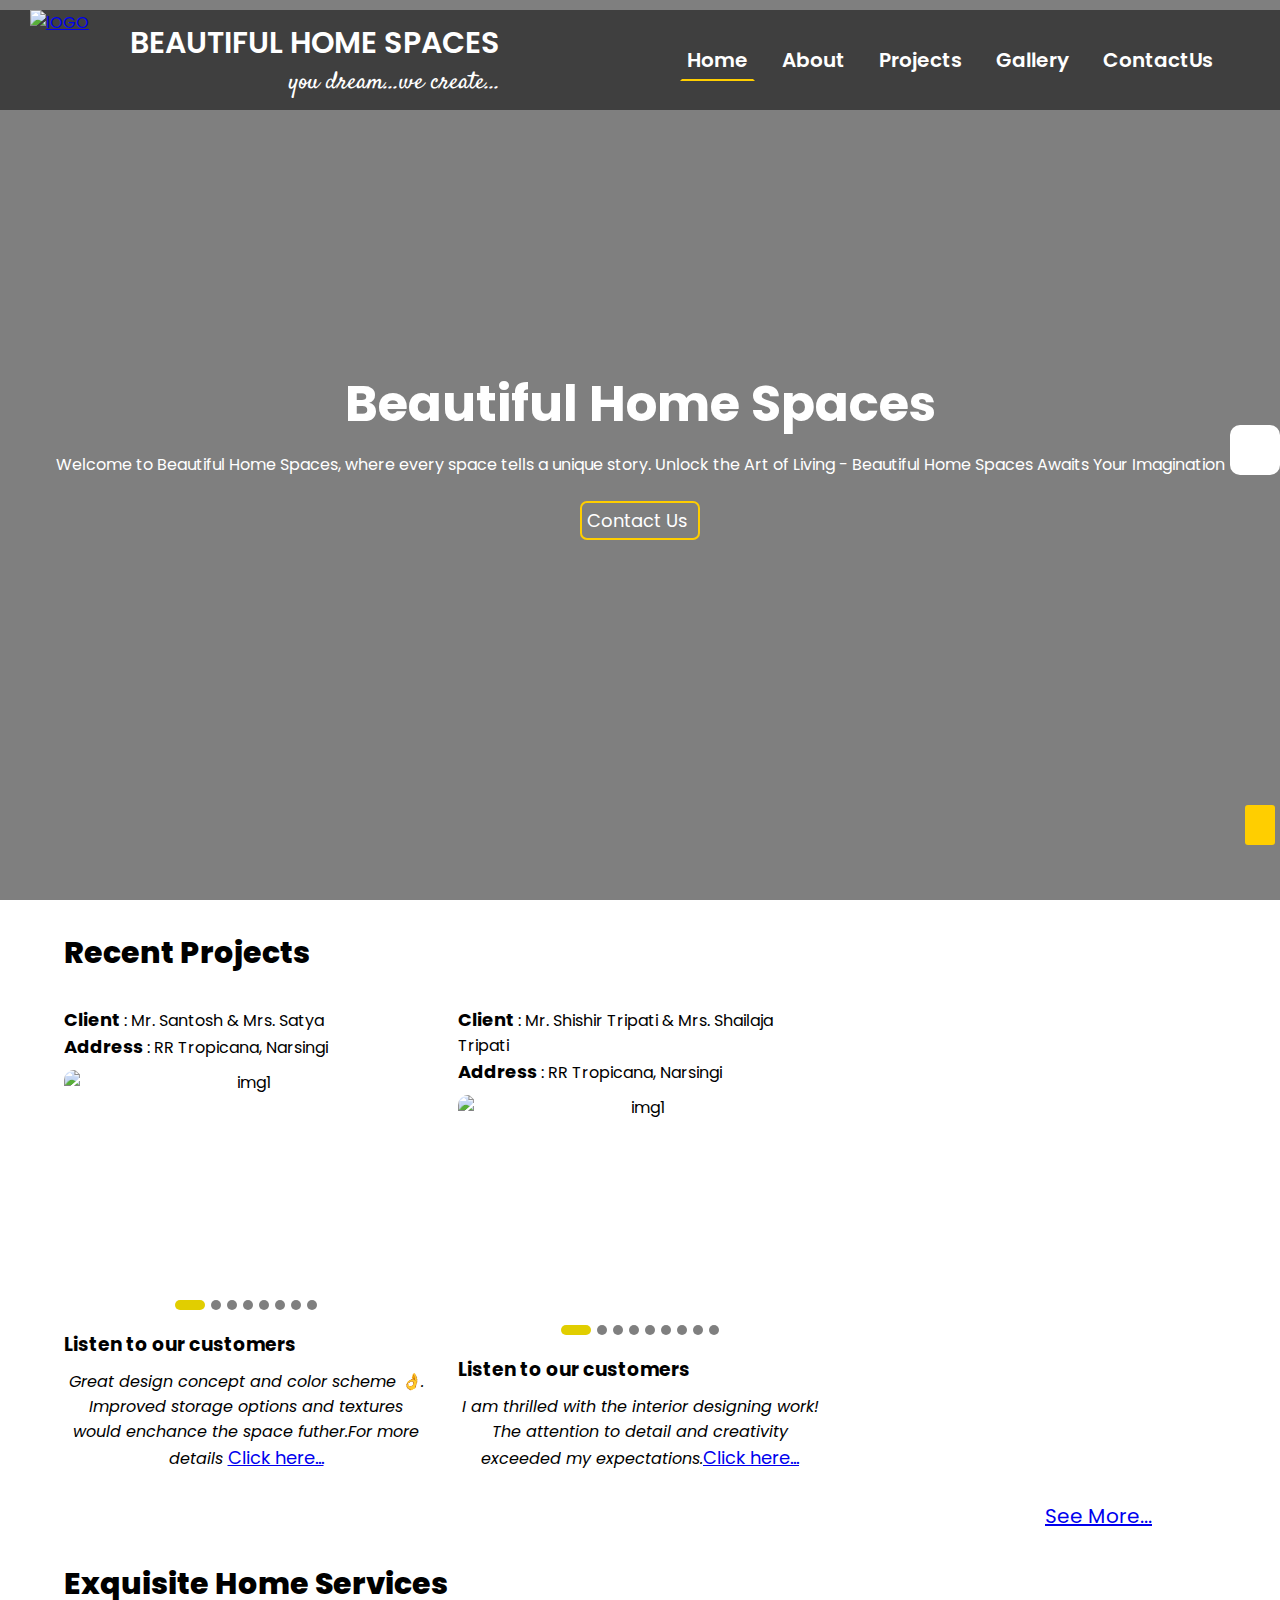
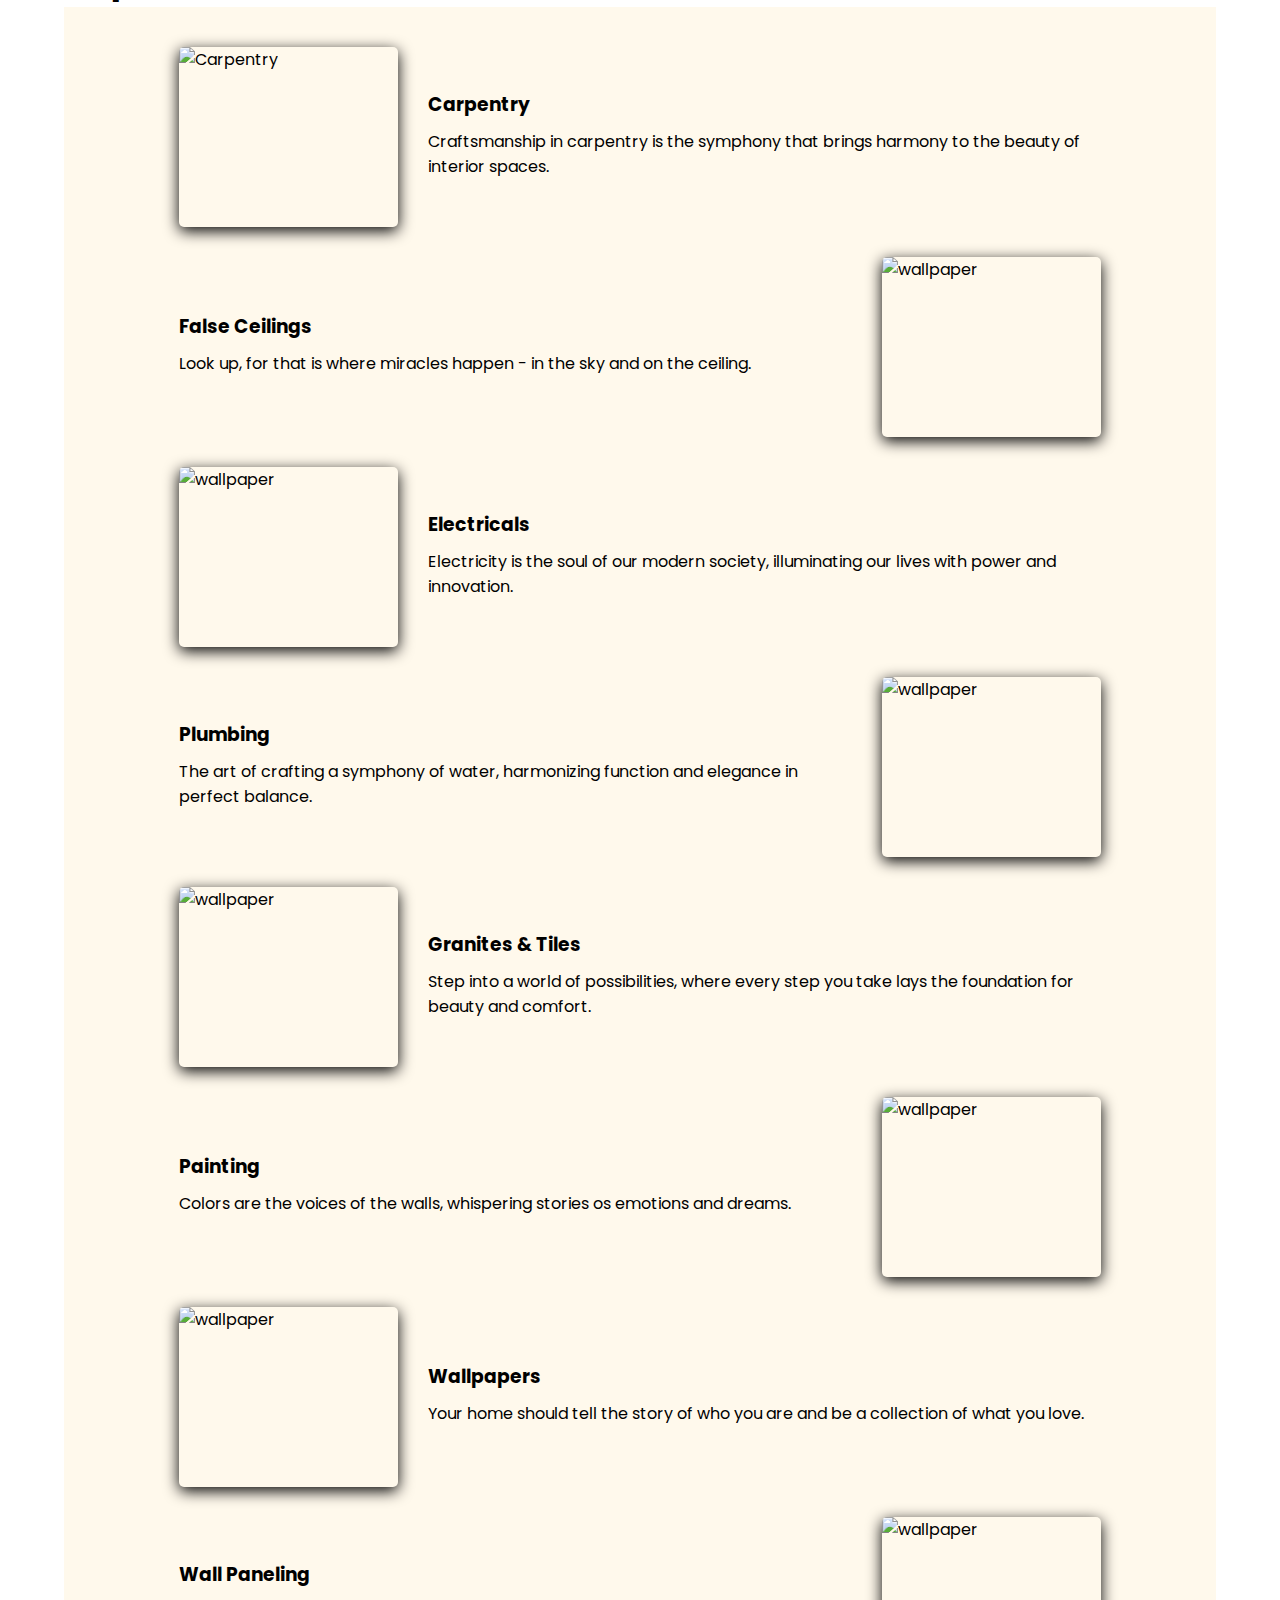
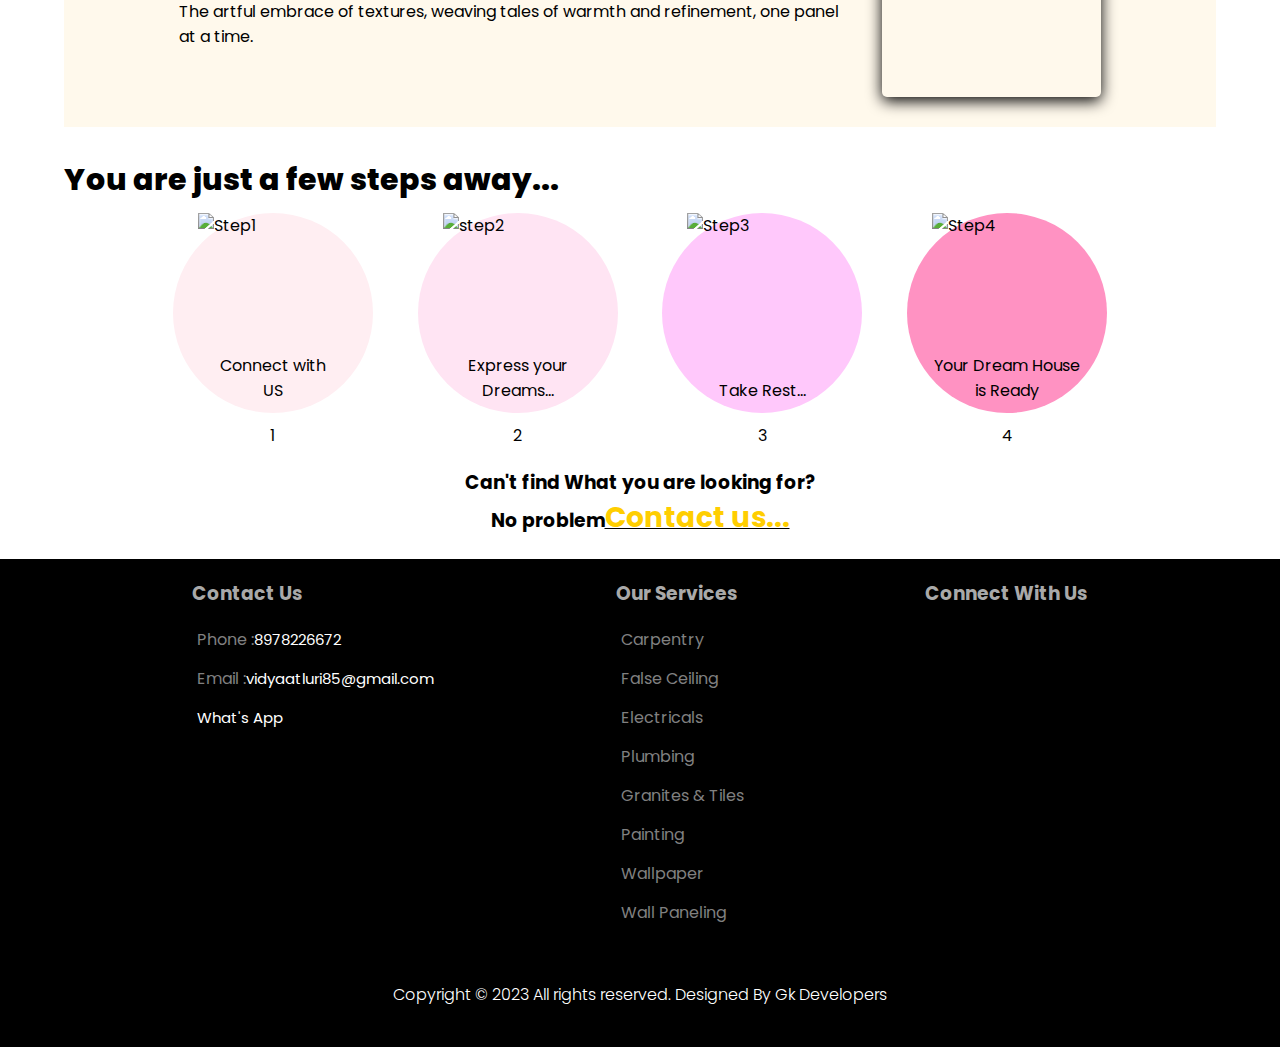
==== index.html @ 3031baf3 "CR:RahulYadav:Initial commit" ====
<!DOCTYPE html>
<html lang="en">

<head>
    <meta charset="UTF-8">
    <meta name="viewport" content="width=device-width, initial-scale=1.0">
    <meta name="og:title" property="og:title" content="Beautiful Home Spaces">
    <link rel="canonical" href="">
    <meta name="description" content="Beautiful Home Spaces a Place Where you can find Modern solutions for a Modern World. Unlock the Art of Living - Beautiful Home
                Spaces Awaits Your Imagination. The best Interior designing Platform.">
    <meta name="author" content="GK Developers">
    <meta name="keywords" content="beautifulhomespaces, Interior desiging,Beautiful Home Spaces, beautiful home spaces">
    <title>BEAUTIFUL HOME SPACES</title>
    <link rel="stylesheet" href="css/style.css">

    <link rel="stylesheet" href="https://cdnjs.cloudflare.com/ajax/libs/font-awesome/6.4.0/css/all.min.css"
        integrity="sha512-iecdLmaskl7CVkqkXNQ/ZH/XLlvWZOJyj7Yy7tcenmpD1ypASozpmT/E0iPtmFIB46ZmdtAc9eNBvH0H/ZpiBw=="
        crossorigin="anonymous" referrerpolicy="no-referrer" />

    <link rel="preconnect" href="https://fonts.googleapis.com">
    <link rel="preconnect" href="https://fonts.gstatic.com" crossorigin>
    <link href="https://fonts.googleapis.com/css2?family=Poppins:wght@600;700&family=Satisfy&display=swap"
        rel="stylesheet">

    <link rel="shortcut icon" href="images/logo-favicon.ico" type="image/x-icon">
        
</head>

<body>
    <div class="navbar top">
        <div class="nav-main">
            <div id="menuopen" class="nav-menu"><i class="fa-solid fa-bars"></i></div>
            <div class="nav-logo"><a href="index.html"><img src="images/logo.png" alt="lOGO" width="100%"
                        height="100%"></a></div>
            <div class="brand">
                <div class="brand-name"><a href="index.html">BEAUTIFUL HOME SPACES</a></div>
                <div class="brand-quote"><a class="brand-quote" href="index.html">you dream...we create...</a></div>
            </div>
        </div>

        <div class="nav-items" id="navitems">
            <div class="close" onclick="closemenu()"><i class="fa-solid fa-xmark"></i></div>
            <div ><a class="nav-links" href="index.html">Home</a></div>
            <div ><a class="nav-links" href="about.html">About</a></div>
            <div ><a class="nav-links" href="projects.html">Projects</a></div>
            <div ><a class="nav-links" href="gallery.html">Gallery</a></div>
            <div ><a class="nav-links"href="contact.html">ContactUs</a></div>
        </div>
    </div>

    <div class="main-background home" id="nav">
        <div class="matter">
            <h1>Beautiful Home Spaces</h1>
            <p>Welcome to Beautiful Home Spaces, where every space tells a unique story. Unlock the Art of Living - Beautiful Home Spaces Awaits Your Imagination</p>
            <a href="tel:8978226672">Contact Us&nbsp;<i class="fa-sharp fa-solid fa-phone"></i></a>
        </div>
    </div>


    <div class="heading">Recent Projects</div>
    <div class="providings">
        <div class="container">
            <p><span>Client</span> : Mr. Santosh & Mrs. Satya<br><span>Address</span> : RR Tropicana, Narsingi</p>
            <div class="project project1">
                <div class="images">
                    <img src="images/project1/p3.jpg" alt="img1">
                    <img src="images/project1/p6.jpg" alt="img2">
                    <img src="images/project1/p1.jpg" alt="img3">
                    <img src="images/project1/p2.jpg" alt="img4">
                    <img src="images/project1/p4.jpg" alt="img5">
                    <img src="images/project1/p12.jpg" alt="img6">
                    <img src="images/project1/p13.jpg" alt="img7">
                    <img src="images/project1/p14.jpg" alt="img9">
                </div>
                <div class="slide left">
                    <span class="fa fa-angle-left" onclick="p1_arrow_slide(-1)"></span>
                </div>
                <div class="slide right">
                    <span class="fa fa-angle-right" onclick="p1_arrow_slide(1)"></span>
                </div>
                <div class="btns">
                    <span onclick="p1_option_slide(1)"></span>
                    <span onclick="p1_option_slide(2)"></span>
                    <span onclick="p1_option_slide(3)"></span>
                    <span onclick="p1_option_slide(4)"></span>
                    <span onclick="p1_option_slide(5)"></span>
                    <span onclick="p1_option_slide(6)"></span>
                    <span onclick="p1_option_slide(7)"></span>
                    <span onclick="p1_option_slide(8)"></span>
                </div>
            </div>
            <h3>Listen to our customers</h3>
            <p class="message">
                <span>Great design concept and color scheme <span>👌</span>. Improved storage options and textures would
                    enchance the space futher.For more details <a
                        href="projects.html#explore">Click&nbsp;here...</a></span>
            </p>
        </div>

        <!-- ------- Project 3 ------- -->
        <div class="container">
            <p><span>Client </span> : Mr. Shishir Tripati & Mrs. Shailaja Tripati<br><span>Address</span> : RR
                Tropicana, Narsingi</p>
            <div class="project project3">
                <div class="images">
                    <img src="images/project3/6.jpg" alt="img1">
                    <img src="images/project3/4.jpg" alt="img2">
                    <img src="images/project3/3.jpg" alt="img3">
                    <img src="images/project3/1.jpg" alt="img4">
                    <img src="images/project3/5.jpg" alt="img5">
                    <img src="images/project3/2.jpg" alt="img6">
                    <img src="images/project3/7.jpg" alt="img7">
                    <img src="images/project3/8.jpg" alt="img8">
                    <img src="images/project3/9.jpg" alt="img9">
                </div>
                <div class="slide left">
                    <span class="fa fa-angle-left" onclick="p3_arrow_slide(-1)"></span>
                </div>
                <div class="slide right">
                    <span class="fa fa-angle-right" onclick="p3_arrow_slide(1)"></span>
                </div>
                <div class="btns">
                    <span onclick="p3_option_slide(1)"></span>
                    <span onclick="p3_option_slide(2)"></span>
                    <span onclick="p3_option_slide(3)"></span>
                    <span onclick="p3_option_slide(4)"></span>
                    <span onclick="p3_option_slide(5)"></span>
                    <span onclick="p3_option_slide(6)"></span>
                    <span onclick="p3_option_slide(7)"></span>
                    <span onclick="p3_option_slide(8)"></span>
                    <span onclick="p3_option_slide(9)"></span>
                </div>
            </div>
            <h3>Listen to our customers</h3>
            <p class="message">
                <span>I am thrilled with the interior designing work! The attention to detail and creativity exceeded my
                    expectations.<a href="projects.html#explore">Click&nbsp;here...</a></span>
            </p>
        </div>

    </div>
    <div id="carpentry" class="see-more"><a href="projects.html#explore">See More...</a></div>


    <div id="explore" class="heading">Exquisite Home Services</div>
    <div class="main">
        <div id="ceiling" class="row">
            <div class="image"><img src="images/carpentry/c1.jpg" alt="Carpentry"></div>
            <div class="content">
                <h3>Carpentry</h3>
                <p>
                    Craftsmanship in carpentry is the symphony that brings harmony to the beauty of interior spaces.
                </p>
            </div>
        </div>

        <div id="electricals" class="row">
            <div class="content">
                <h3>False Ceilings</h3>
                <p>
                    Look up, for that is where miracles happen - in the sky and on the ceiling.
                </p>
            </div>
            <div class="image"><img src="images/ceiling/c1.png" alt="wallpaper"></div>
        </div>

        <div id="plumbing" class="row">
            <div class="image"><img src="images/electrical/w1.png" alt="wallpaper"></div>
            <div class="content">
                <h3>Electricals</h3>
                <p>
                    Electricity is the soul of our modern society, illuminating our lives with power and innovation.
                </p>
            </div>
        </div>

        <div id="granites" class="row">
            <div class="content">
                <h3>Plumbing</h3>
                <p>
                    The art of crafting a symphony of water, harmonizing function and elegance in perfect balance.
                </p>
            </div>
            <div class="image"><img src="images/plumbing/pl1.png" alt="wallpaper"></div>
        </div>



        <div id="painting" class="row">
            <div class="image"><img src="images/flooring/f3.png" alt="wallpaper"></div>
            <div class="content">
                <h3>Granites & Tiles</h3>
                <p>
                    Step into a world of possibilities, where every step you take lays the foundation for beauty and
                    comfort.
                </p>
            </div>
        </div>


        <div id="wallpaper" class="row">
            <div class="content">
                <h3>Painting</h3>
                <p>
                    Colors are the voices of the walls, whispering stories os emotions and dreams.
                </p>
            </div>
            <div class="image"><img src="images/painting/painting.png" alt="wallpaper"></div>

        </div>

        <div id="wallpaneling" class="row">
            <div class="image"><img src="images/wallpaper/wallpaper.jpg" alt="wallpaper"></div>
            <div class="content">
                <h3>Wallpapers</h3>
                <p>
                    Your home should tell the story of who you are and be a collection of what you love.
                </p>
            </div>
        </div>

        <div class="row">
            <div class="content">
                <h3>Wall Paneling</h3>
                <p>
                    The artful embrace of textures, weaving tales of warmth and refinement, one panel at a time.
                </p>
            </div>
            <div class="image"><img src="images/wall-panelling/wp1.png" alt="wallpaper"></div>
        </div>

    </div>



    <div class="heading">You are just a few steps away...</div>
    <div class="steps">
        <div>
            <div class="step1">
                <div class="image"><img src="images/steps/step1.png" alt="Step1"></div>
                <p><a href="tel:8978226672">Connect with<br>US<i class="fa-sharp fa-solid fa-phone"></i></a></p>
            </div>
            <p>1</p>
        </div>
        <div>
            <div class="step2">
                <div class="image"><img src="images/steps/step2.png" alt="step2"></div>
                <p>Express your<br>Dreams...</p>
            </div>
            <p>2</p>
        </div>
        <div>

            <div class="step3">
                <div class="image"><img src="images/steps/step3.png" alt="Step3"></div>
                <p>Take Rest...</p>
            </div>
            <p>3</p>
        </div>
        <div>
            <div class="step4">
                <div class="image"><img src="images/steps/step4.png" alt="Step4"></div>
                <p>Your Dream House<br>is Ready</p>
            </div>
            <p>4</p>
        </div>
    </div>


    <a href="#top" id="backtotop">
        <i class="fa fa-arrow-up"></i>
    </a>




    <div class="connect-with-us">
        <h3>Can't find What you are looking for?<br>No problem<a href="tel:8978226672"><span>Contact us...</span></a>
        </h3>
    </div>

    <div class="contact-fixed-phone">
        <div class="phone"><a href="tel:8978226672"><i class="fa-sharp fa-solid fa-phone"></i>Phone</a></div>
        <div class="whatsapp"><a href="https://wa.me/+918978226672" target="_blank"><i
                    class="fa-brands fa-whatsapp"></i>what's App</a></div>
    </div>

    <div class="contact-fixed-ladscape"><a href="https://wa.me/+918978226672" target="_blank"><i
                class="fa-brands fa-square-whatsapp"></i></a>
    </div>

    <footer>
        <div class="footer">
            <div class="section">
                <h3>Contact Us</h3>
                <p>Phone :<a href="tel:8978226672">8978226672</a></p>
                <p>Email :<a href="mailto:vidyaatluri85@gmail.com">vidyaatluri85@gmail.com</a></p>
                <p><a href="https://wa.me/+918978226672" target="_blank">What's App</a></p>
            </div>
            <div class="section">
                <h3>Our Services</h3>
                <p><a href="#carpentry">Carpentry</a></p>
                <p><a href="#ceiling">False Ceiling</a></p>
                <p><a href="#electricals">Electricals</a></p>
                <p><a href="#plumbing">Plumbing</a></p>
                <p><a href="#granites">Granites & Tiles</a></p>
                <p><a href="#painting">Painting</a></p>
                <p><a href="#wallpaper">Wallpaper</a></p>
                <p><a href="#wallpaneling">Wall Paneling</a></p>
            </div>
            <div class="section">
                <h3>Connect With Us</h3>
                <span>
                    <a href="https://www.facebook.com" target="_blank"><i class="fa-brands fa-facebook-f"></i></a>
                    <a href="https://instagram.com/beautifulhomespaces?igshid=MzRlODBiNWFlZA==" target="_blank"><i
                            class="fa-brands fa-instagram"></i></a>
                    <a href="https://wa.me/+918978226672" target="_blank"><i class="fa-brands fa-whatsapp"></i></a>
                </span>
            </div>
        </div>
        <div class="copyrights" id="bottom">
            Copyright &copy; 2023 All rights reserved. Designed By <a href="">Gk Developers</a>
        </div>
    </footer>


    <script src="js/script.js"></script>
    <script>

        var indexvalue = 1;

        project1(indexvalue);
        project3(indexvalue);


        function p1_option_slide(e) { project1(indexvalue = e); }
        function p1_arrow_slide(e) { project1(indexvalue += e); }

        function p3_option_slide(e) { project3(indexvalue = e); }
        function p3_arrow_slide(e) { project3(indexvalue += e); }


        function project1(e) {
            var i;
            const img = document.querySelectorAll('.project1  img');
            const sliders = document.querySelectorAll('.project1 .btns span');
            if (e > img.length) { indexvalue = 1; }
            if (e < 1) { indexvalue = img.length; }
            for (i = 0; i < img.length; i++) {
                img[i].style.display = "none";

            }
            for (i = 0; i < sliders.length; i++) {
                sliders[i].style.background = "rgba(0,0,0,0.5)";
                sliders[i].style.width = "10px";
            }
            common(img, sliders);
        }

        function project3(e) {
            var i;
            const img = document.querySelectorAll('.project3  img');
            const sliders = document.querySelectorAll('.project3 .btns span');
            if (e > img.length) { indexvalue = 1; }
            if (e < 1) { indexvalue = img.length; }
            for (i = 0; i < img.length; i++) {
                img[i].style.display = "none";

            }
            for (i = 0; i < sliders.length; i++) {
                sliders[i].style.background = "rgba(0,0,0,0.5)";
                sliders[i].style.width = "10px";
            }
            common(img, sliders);
        }
        function common(i, s) {
            i[indexvalue - 1].style.display = "block";
            s[indexvalue - 1].style.background = "rgb(225,206,0)";
            s[indexvalue - 1].style.width = "30px";
            s[indexvalue - 1].style.borderRadius = "20px";
            s[indexvalue - 1].style.transition = "0.3s";
        }
    </script>
</body>

</html>
---- css/style.css ----
* {
    margin: 0;
    padding: 0;
    box-sizing: border-box;
    font-family: 'poppins';
    scroll-behavior: smooth;
}

.navbar {
    display: flex;
    justify-content: space-between;
    align-items: center;
    width: 100%;
    margin: 0;
    padding: 0 10px;
    background-color: rgba(0, 0, 0, 0.5);
    position: absolute;
    top:5px;
    z-index: 8;
}

.nav-main {
    display: flex;
    justify-content: space-between;
    align-items: center;
}

.navbar .brand a{
    color: white;
}

.nav-main .nav-menu {
    font-size: 27px;
    color: white;
    cursor: pointer;
}

.nav-main .nav-logo {
    width: 70px;
    height: 70px;
}
.nav-head{
    display: flex;
    align-items: center;
}

.brand a,.matter a{
    text-decoration: none;
}
.brand .brand-name {
    font-family: 'Poppins', sans-serif;
    font-size: 20px;
    font-weight: 600;
}

.brand .brand-quote {
    font-family: 'Satisfy', cursive;
    font-size: 18px;
    text-align: right;
}

.nav-items {
    z-index: 10;
    display: flex;
    flex-direction: column;
    position: fixed;
    bottom: 0;
    left: -200px;
    height: 100%;
    width: 200px;
    padding: 0 20px;
    background-color:rgba(0, 0, 0, 0.8);
    transition: all 0.5s;
}

.nav-items div {
    font-size: 20px;
    font-weight: 600;
    margin-top: 20px
}

.nav-items div a {
    text-decoration: none;
    color:white;
    border: 2px solid transparent;
}

.nav-items .close {
    color: white;
    cursor: pointer;
    font-size: 30px;
    margin-bottom: 30px;
}

.active{
    border-bottom-color: rgb(255, 206, 0) !important;
}

.main-background {
    color: white;
    height: 100vh;
    display: flex;
    align-items: center;
    justify-content: center;
    flex-direction: column;
    text-align: center;
}
.main-background .matter p{
    text-align: center;
    margin: 10px 0 30px 0;
}

.main-background .matter h1{
    font-size: 30px;
}

.main-background .matter a{
    color:white;
    border: 2px solid rgb(255, 206, 0);
    border-radius: 7px;
    padding: 5px;
    font-size: 18px;
    transition: all 0.3s;
}
.main-background .matter a:hover{
    background-color:rgba(255, 206, 0,0.7);
    box-shadow: 0 4px 15px rgba(0, 0, 0, 1);;

}

.home{
    background-image: linear-gradient(rgba(0, 0, 0, 0.5) , rgba(0, 0, 0, 0.5)),
    url(../images/main/home.webp);
    background-size: cover;
    background-position: center;
}

.about-page{
    background-image: linear-gradient(rgba(0, 0, 0, 0.5) , rgba(0, 0, 0, 0.5)),
    url(../images/main/about.webp);
    background-size: cover;
    background-position: center;
}

.project-page{
    background-image: linear-gradient(rgba(0, 0, 0, 0.5) , rgba(0, 0, 0, 0.5)),
    url(../images/main/projects.webp);
    background-size: cover;
    background-position: center;
}
.gallery-page{
    background-image: linear-gradient(rgba(0, 0, 0, 0.5) , rgba(0, 0, 0, 0.5)),
    url(../images/main/gallery.webp);
    background-size: cover;
    background-position: center;
}

.contact-page{
    background-image: linear-gradient(rgba(0, 0, 0, 0.5) , rgba(0, 0, 0, 0.5)),
    url(../images/main/contact.webp);
    background-size: cover;
    background-position: center;
}

.heading {
    margin: 30px auto auto;
    font-size: 25px;
    font-weight: 800;
    width: 90%;
}

.providings {
    width: 90%;
    margin: auto;
    display: grid;
    grid-template-columns: repeat(12, 1fr);
    gap: 30px;
}

.providings div:nth-child(1) {
    grid-column: 1/13;
}

.providings div:nth-child(2) {
    grid-column: 1/13;
}

.providings div:nth-child(3) {
    grid-column: 1/13;
}

.providings div:nth-child(4) {
    grid-column: 1/13;
}
.providings div:nth-child(5) {
    grid-column: 1/13;
}
.providings div:nth-child(6) {
    grid-column: 1/13;
}
.providings div:nth-child(7) {
    grid-column: 1/13;
}
.providings div:nth-child(8) {
    grid-column: 1/13;
}

.container-flex{
    display: flex;
    justify-content: space-between;
    align-items: flex-start;
    flex-direction: column;
}

.container {
    height: auto;
    text-align: center;
    margin: 20px 0;
}

.container h2,
p {
    font-family: 'poppins';
    text-align: left;
}
.container h2{
    border-bottom: 2px solid transparent;
}
.container p {
    margin: 10px auto;
}

.container .kitchen,
.living-room,
.bed-room,
.study-room,
.project {
    width: 100%;
    margin: 0;
    height: 220px;
    overflow: hidden;
    position: relative;
    border-radius: 10px;
    transition: all .2s;
}
.container .project{
    margin:0 auto auto auto;
}
.container .images {
    width: 100%;
    height: 100%;
}
.container>div:hover {
    box-shadow: 0 4px 15px rgba(0, 0, 0, 1);
    border-radius: 10px;
    border: 1px solid rgb(255, 206, 0);
}

.container .images img {
    width: 100%;
    height: 100%;
}

.container .btns {
    position: absolute;
    bottom: 10px;
    display: flex;
    transform: translateX(-50%);
    left: 50%;
}

.container .btns span {
    margin: 0 3px;
    width: 10px;
    height: 10px;
    border-radius: 50%;
    cursor: pointer;
}

.container .btns span:hover {
    background-color: rgb(255, 206, 0);
}

.container .slide {
    position: absolute;
    top: 50%;
    transform: translateY(-50%);
    width: 30px;
    height: 30px;
    border: 2px solid white;
    border-radius: 50%;
    font-size: 20px;
    line-height: 30px;
    color: white;
    text-align: center;
    cursor: pointer;
}

.container .right {
    right: 0;
}

.container:hover h2{
    border-bottom-color:rgb(255, 206, 0) ;
}



/* ------- Steps ------- */
.steps {
    width: 90%;
    margin: auto;
    display: flex;
    justify-content: space-evenly;
    align-items: center;
    flex-direction: column;
}

.steps >div>div {
    height:200px;
    width: 200px;
    border-radius: 50%;
    margin: 10px auto;
    display: flex;
    justify-content: flex-start;
    align-items: center;
    flex-direction: column;
    
}
.steps div div {
    position: relative;
}
.steps div div .image{
    height: 150px;
    width:150px;
}
.steps div div .image img{
    width: 150px;
    height: 150px;
}
.steps .step1 { 
    background-color: #FFEEF2;
}

.steps .step2 {
    background-color:#FFE4F3 ;
}

.steps .step3 {
    background-color: #FFC8FB;
}

.steps .step4 {
    background-color: #FF92C2;
}
.steps p{
    text-align: center;
}
.steps div> div >p{
    position: absolute;
    bottom:10px;
    color:black;
}
.steps p a{
    color:black;
    text-decoration: none;
}


/* ------- For Projects ------- */
.container .message {
    text-align: center;
    font-style: italic;
    margin-top:0;
}

.container p a {
    font-style: normal;
    font-size: 18px;
}
.container p:nth-child(1){
    width:100%;
    text-align: left;
}
.container p:nth-child(1) >span{
    font-size: 18px;
    font-weight: 700;
}

.container h3{
    margin:10px auto;
    width:100%;
    text-align: left;
}
.see-more{
    width:90%;
    display: flex;
    justify-content: end;
    font-size: 20px;
}



/* ------- About ------- */

.about{
    width:90%;
    margin: 30px auto;
}
.about p{
    text-align: justify;
}



/* ------- main ------- */
.main{
    padding-top: 40px;
    display: flex;
    width:90%;
    margin: auto;
    justify-content: center;
    align-items: center;
    flex-direction: column;
    background-color:rgb(255, 249, 236);
}

.main .row{
    width:94%;
    margin: auto;
    display: flex;
    flex-direction: column;
    justify-content:center;
    align-items: center;
    margin-bottom: 30px;
}
.main .row .image{
    width:300px;
    height:180px;
    box-shadow: 0 4px 15px rgba(0, 0, 0, 1) ;
    border-radius: 5px
}
.main .row .content{
    width:100%;
    height:100%;
    margin-bottom: 16px;
}
.main .row .content p a{
    font-size: 18px;
}

.main .row:nth-child(odd){
    flex-direction: column-reverse;
}

.main .row .image img{
    border-radius: 5px;
    width:300px;
    height:180px;
}
.main h3{
    margin:10px 0;
}

/* -------- contact page ----------*/

.contact-container{
    display: flex;
    width:60%;
    margin: 60px auto;
    background-color: #fffdf6; 
    box-shadow: 0 4px 8px rgb(0, 0, 0,0.4); 
    border-radius: 10px;
    color: #ffce00;
}
.contact-container div{
    flex-basis: 50%;
}

.contact-image .contact-head{
    margin: 20px 0;
}

.contact-container .contact-image{
    display: flex;
    justify-content: center;
    align-items: center;
    flex-direction: column;
}

.contact-image img{
    border-radius: 20px;
    width: 75%;
    height: 45%;
}

.contact-container .form-container {
    padding: 100px 40px 50px;
    border-radius: 8px;
    max-width: 80%;
    color: #333; 
  }

  .form-container .input-container {
    position: relative;
    margin: 8px 0;
  }

  .form-container input,textarea {
    width: 100%;
    padding: 10px;
    box-sizing: border-box;
    outline: none;
    border: 1px solid #bdc3c7;
    border-radius: 10px;
    transition: all 0.5s;
    font-size: 16px;
    margin-bottom: 15px;
  }

  .form-container textarea{
    height: 150px;
  }

  .form-container input:focus , textarea:focus {
    border: 1.5px solid rgb(255, 206, 0);
    box-shadow: 0 4px 8px rgb(255, 206, 0,0.2); 
  }

  .form-container label.input-label {
    position: absolute;
    margin: 0 10px;
    color: #7f8c8d;
    pointer-events: none;
    transition: transform 0.3s, font-size 0.3s, color 0.3s;
    transform-origin: 0% 0%;
    font-size: 16x;
    top:10px;
    left:4px;
    background-color: #fff;
    transform: translate(-10px,-20px);
    color: #ffce00;
  }

  .form-container button {
    background-color: rgb(255, 206, 0); 
    color: white;
    padding: 10px 15px;
    border: none;
    border-radius: 40px;
    cursor: pointer;
    width: 30%;
    margin-top: 10px; 
    font-size: 16px;
    float: right;
  }

  .form-container button:hover {
    background-color: rgb(255, 206, 0);
  }

  .form-container .link {
    text-align: center;
    margin-top: 16px;
  }

  .form-container .link a {
    color: rgb(255, 206, 0);
    text-decoration: none;
  }

  .form-container .link a:hover {
    text-decoration: underline;
  }
  
  .form-container .error-message {
    color: red;
    margin-top: 8px;
  }

 

 


/* ------- Back To Top ------- */
#backtotop{
    text-decoration: none;
    background-color: rgb(255, 206, 0);
    color: white;
    height:40px;
    width:30px;
    border-radius: 3px;
    display: flex;
    justify-content: center;
    align-items: center;
    position: fixed;
    bottom: 55px;
    right:5px;
}

.connect-with-us {
    margin-top: 20px;
    font-family: 'poppins';
    text-align: center;
}
.connect-with-us span {
    font-size: 1.5em;
    color: rgb(255, 206, 0);
}

.connect-with-us a {
    text-decoration: none;
}

.contact-fixed-phone {
    display: flex;
    justify-content: center;
    align-items: center;
    height: 50px;
    background-color: white;
    border-radius: 10px;
    margin-bottom: 20px;
    position: sticky;
    bottom: 0;
}

.contact-fixed-phone a {
    font-family: 'poppins';
    text-decoration: none;
    font-size: 20px;
    color:  black;
}

.contact-fixed-phone div {
    width: 50%;
    text-align: center;
    cursor: pointer;
    transition: all 0.5s;
}

.contact-fixed-phone div:hover {
    background-color: rgb(253, 218, 225);
}

.contact-fixed-phone .phone {
    border-right: 2px solid black;
}

.contact-fixed-phone i {
    font-size: 28px;
    margin-right: 5px;
    color: #25d366 ;
}
/* #25d366 */

.contact-fixed-ladscape {
    display: none;
    justify-content: center;
    align-items: center;
    position: fixed;
    top: 50%;
    right: 0;
    padding: 0;
    height: 50px;
    width: 50px;
    transform: translateY(-50%);
    font-size: 40px;
    background-color: #fff;
    border-radius: 10px;
}

.contact-fixed-ladscape a {
    color: #25d366;
}


footer{
    background-color: black;
}

.copyrights{
    padding: 40px 5px;
    color: white;
    text-align: center;
    font-weight: 300;
}
.copyrights a{
    color: white;
    text-decoration: none;
}


.footer {
    background-color: black;
    color: grey;
    font-family: 'Poppins', sans-serif;
    display: flex;
    justify-content: space-evenly;
    flex-direction: column;
    padding: 10px;
}
.footer a{
    text-decoration: none;
    color: grey;
}

.footer div:nth-child(1) a {
    color: white;
    font-size: 15px;
}

.footer .section {
    display: flex;
    flex-direction: column;
}

.footer .section h3 {
    width: max-content;
    color: darkgray;
    margin: 10px 0;
    display: inline;
    border-bottom: 2px solid rgb(255, 206, 0);
    transition: all 0.5s;
}

.footer .section p {
    margin: 7px 0 7px 5px;
}

.footer .section p:hover,p a:hover{
    color: rgb(255, 206, 0);
    cursor: pointer;
}

.footer .section:nth-child(3) span i {
    margin: 0 7px;
    font-size: 20px;
    padding-bottom: 5px;
    border-bottom: 2px solid transparent;
}

.footer .section .fa-facebook-f {
    color: #3b5998;
}

.footer .section .fa-facebook-f:hover {
    border-bottom-color: #00acee;
}

.footer .section .fa-twitter {
    color: #00acee;
}

.footer .section .fa-twitter:hover {
    border-bottom-color: #00acee;
}

.footer .section .fa-instagram {
    color: #d62976;
}

.footer .section .fa-instagram:hover {
    border-bottom-color: #d62976;
}

.footer .section .fa-whatsapp {
    color: #25d366;
}

.footer .section .fa-whatsapp:hover {
    border-bottom-color: #25d366;
}

/* 075e54 what's app dark teal green color code */

@media screen and (orientation:landscape) {
    .contact-fixed-phone {
        display: none;
    }

    .contact-fixed-ladscape {
        display: flex;
        z-index: 9;
    }

    .connect-with-us a {
        text-decoration: solid underline;
        text-decoration-color: black;
    }

    .connect-with-us {
        margin-bottom: 20px;
    }
}



@media screen and (min-width:600px) {
    .providings div:nth-child(1) {
        grid-column: 1/7;
    }

    .providings div:nth-child(2) {
        grid-column: 7/13;
    }

    .providings div:nth-child(3) {
        grid-column: 1/7;
    }

    .providings div:nth-child(4) {
        grid-column: 7/13;
    }
    .providings div:nth-child(5) {
        grid-column: 1/7;
    }
    .providings div:nth-child(6) {
        grid-column: 7/13;
    }
    .providings div:nth-child(7) {
        grid-column: 1/7;
    }
    .providings div:nth-child(8) {
        grid-column: 7/13;
    }

    .about p br{
        display: none;
    }
}

@media screen and (max-width : 700px) {
    .contact-container{
        flex-direction: column;
    }

    .contact-image img{
        display: none;
    }
  }

@media screen and (max-width : 1199px) {

    .contact-container{
        width:90%;
    }

    .contact-container .form-container {
        padding: 20px 20px;
        max-width: 100%;
    }
}


@media screen and (min-width:992px) {
    .footer {
        flex-direction: row;
    }

    .footer .section h3 {
        border-bottom-color: transparent;
    }

    .footer .section:hover h3 {
        border-bottom-color: rgb(255, 206, 0);
    }

    .navbar {
        padding: 0 30px;
    }

    .nav-items .close,
    .nav-main .nav-menu {
        display: none;
    }


    .nav-items {
        z-index: 2;
        transition: none;
        position: static;
        flex-direction: row;
        justify-content: space-evenly;
        align-items: center;
        height: auto;
        width: auto;
        background-color: transparent;
    }

    .nav-items div {
        margin: 0 10px;
    }

    .nav-items div a {
        padding: 5px;
        transition: border-bottom-color 0.2s;
    }

    .nav-items div a:hover {
        border-bottom-color: rgb(255, 206, 0) ;
    }

    .nav-items div a:active{
        border-bottom-color: rgb(255, 206, 0) ;
    }

    .steps{
        width:80%;
        flex-direction: row;
    }
    .main .row{
        width:80%;
        flex-direction: row;
    }

    .main .row > div:nth-child(2){
        margin-left:30px;
    }

    .main .row:nth-child(odd){
        flex-direction: row;
    }
    
    .providings div:nth-child(1) {
        grid-column: 1/5;
    }

    .providings div:nth-child(2) {
        grid-column: 5/9;
    }

    .providings div:nth-child(3) {
        grid-column: 9/13;
    }

    .providings div:nth-child(4) {
        grid-column: 1/5;
    }
    .providings div:nth-child(5) {
        grid-column: 5/9;
    }
    .providings div:nth-child(6) {
        grid-column: 9/13;
    }
    .providings div:nth-child(7) {
        grid-column: 1/5;
    }
    .providings div:nth-child(8) {
        grid-column: 5/9;
    }

    .container .kitchen,
    .living-room,
    .bed-room,
    .study-room,
    .project{
        height: 250px;
    }

    .heading{
        font-size:30px;
    }
    .main-background .matter h1{
        font-size: 50px;
    }

    .navbar{
        top:10px;
    }
}



@media screen and (min-width:992px) and (max-width:1199px) {
    .nav-main .nav-logo {
        width: 80px;
        height: 80px;
    }

    .nav-main .brand .brand-name {
        font-size: 24px;
    }

    .nav-main .brand .brand-quote {
        font-size: 24px;
    }


}

@media screen and (min-width:1200px) {
    .nav-main .nav-logo {
        width: 100px;
        height: 100px;
    }

    .nav-main .brand .brand-name {
        font-size: 30px;
    }

    .nav-main .brand .brand-quote {
        font-size: 24px;
    }
}
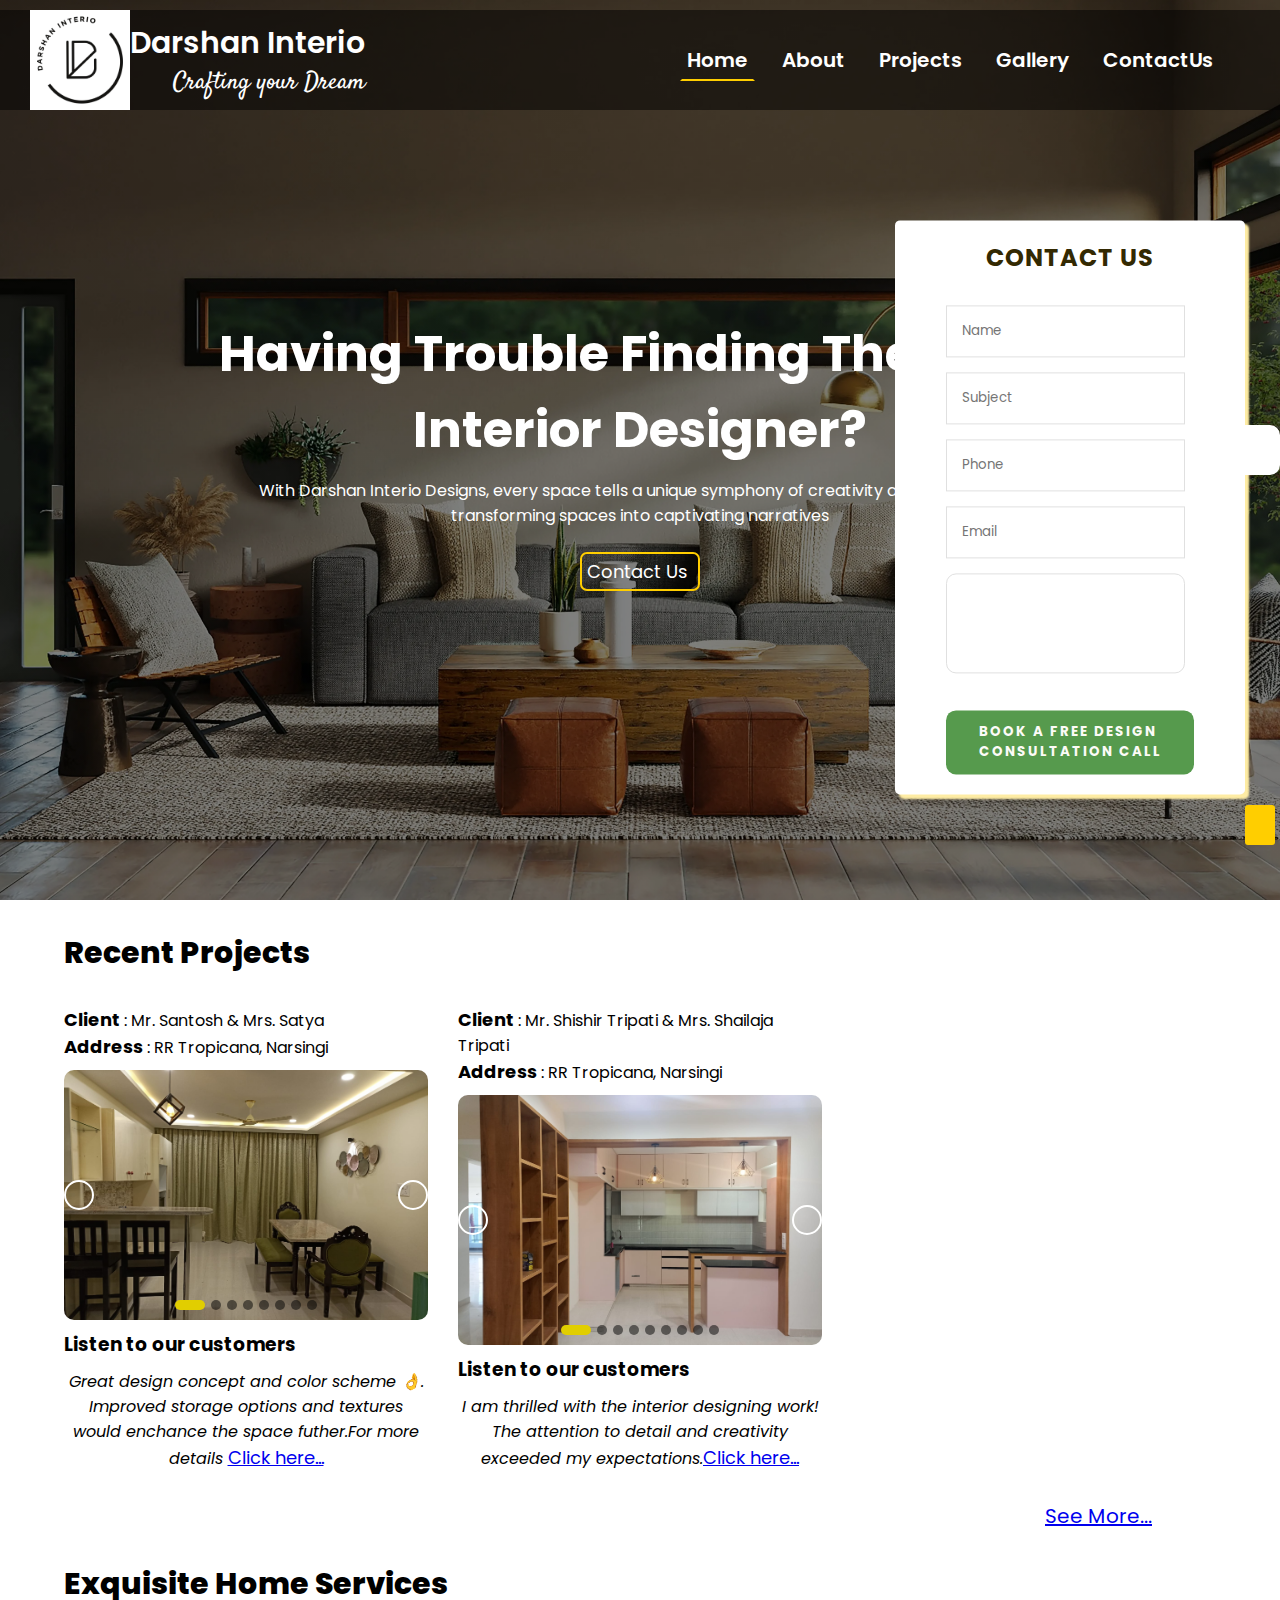
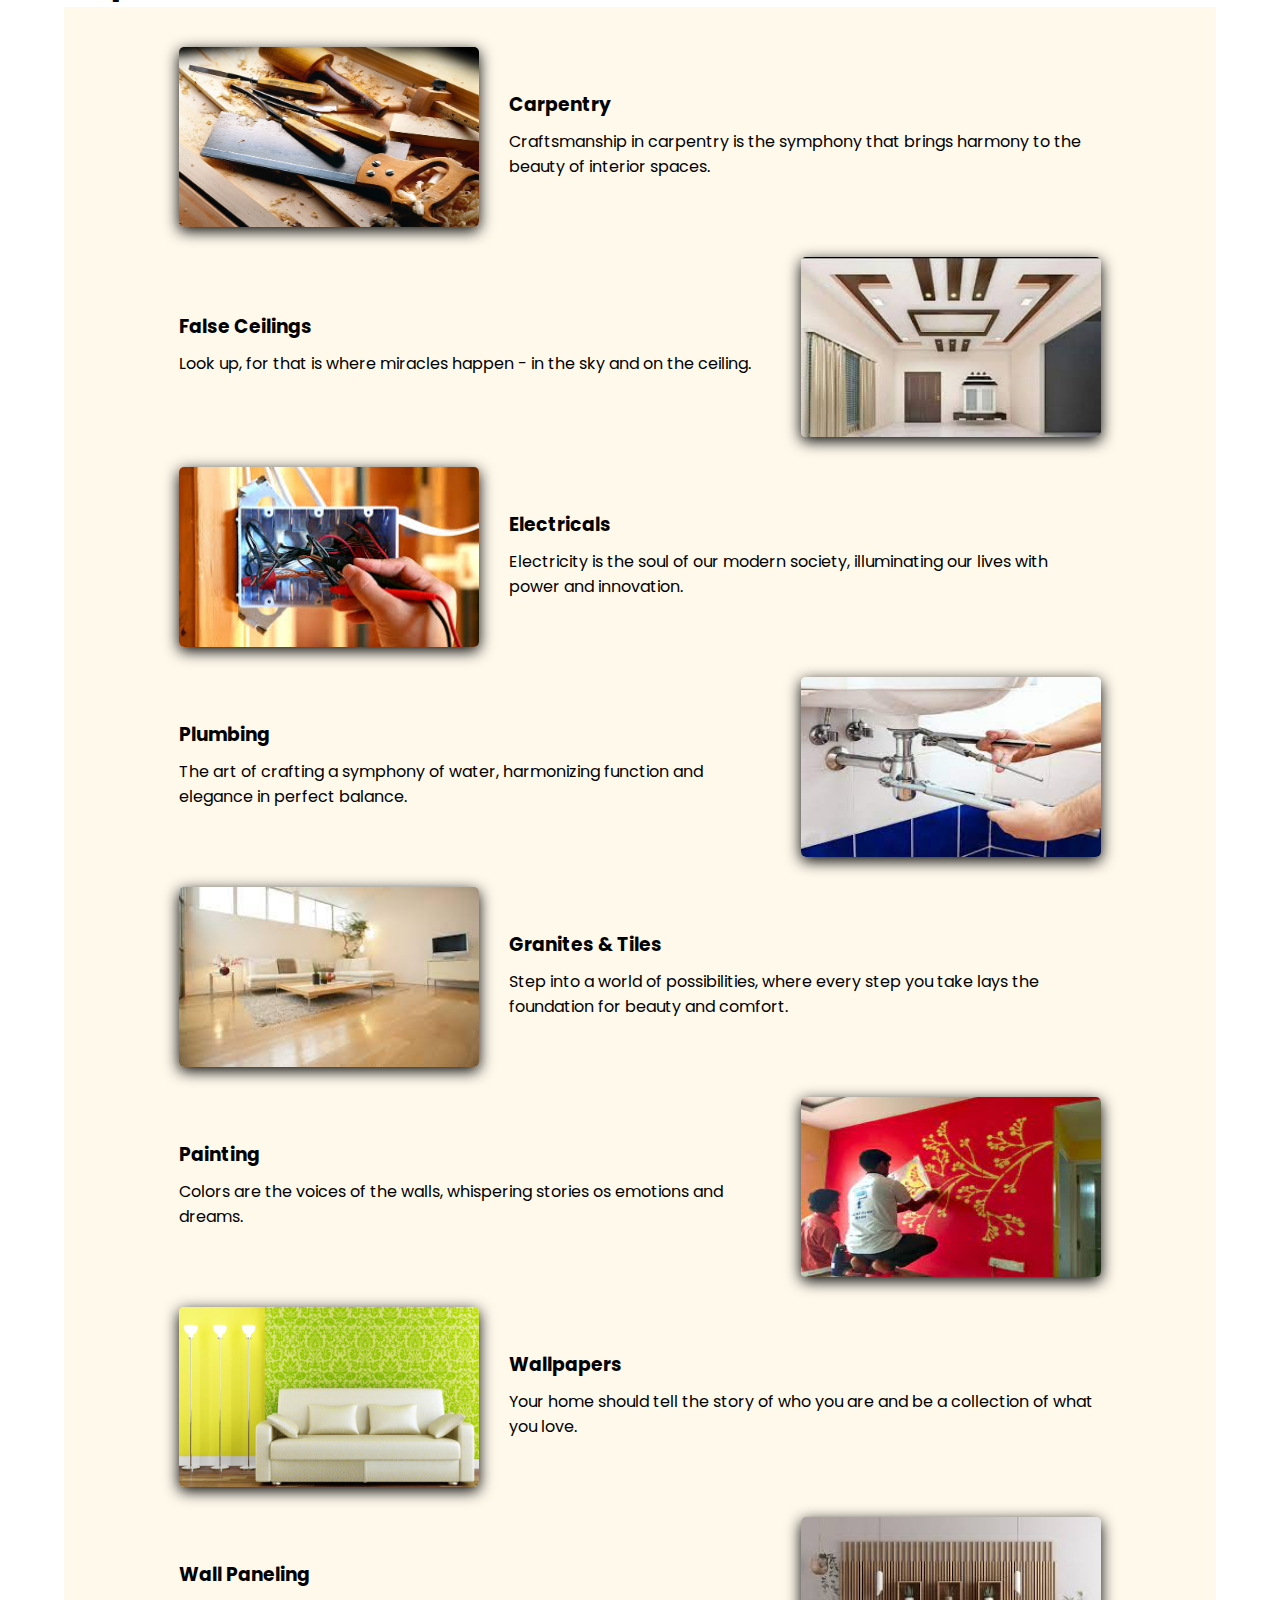
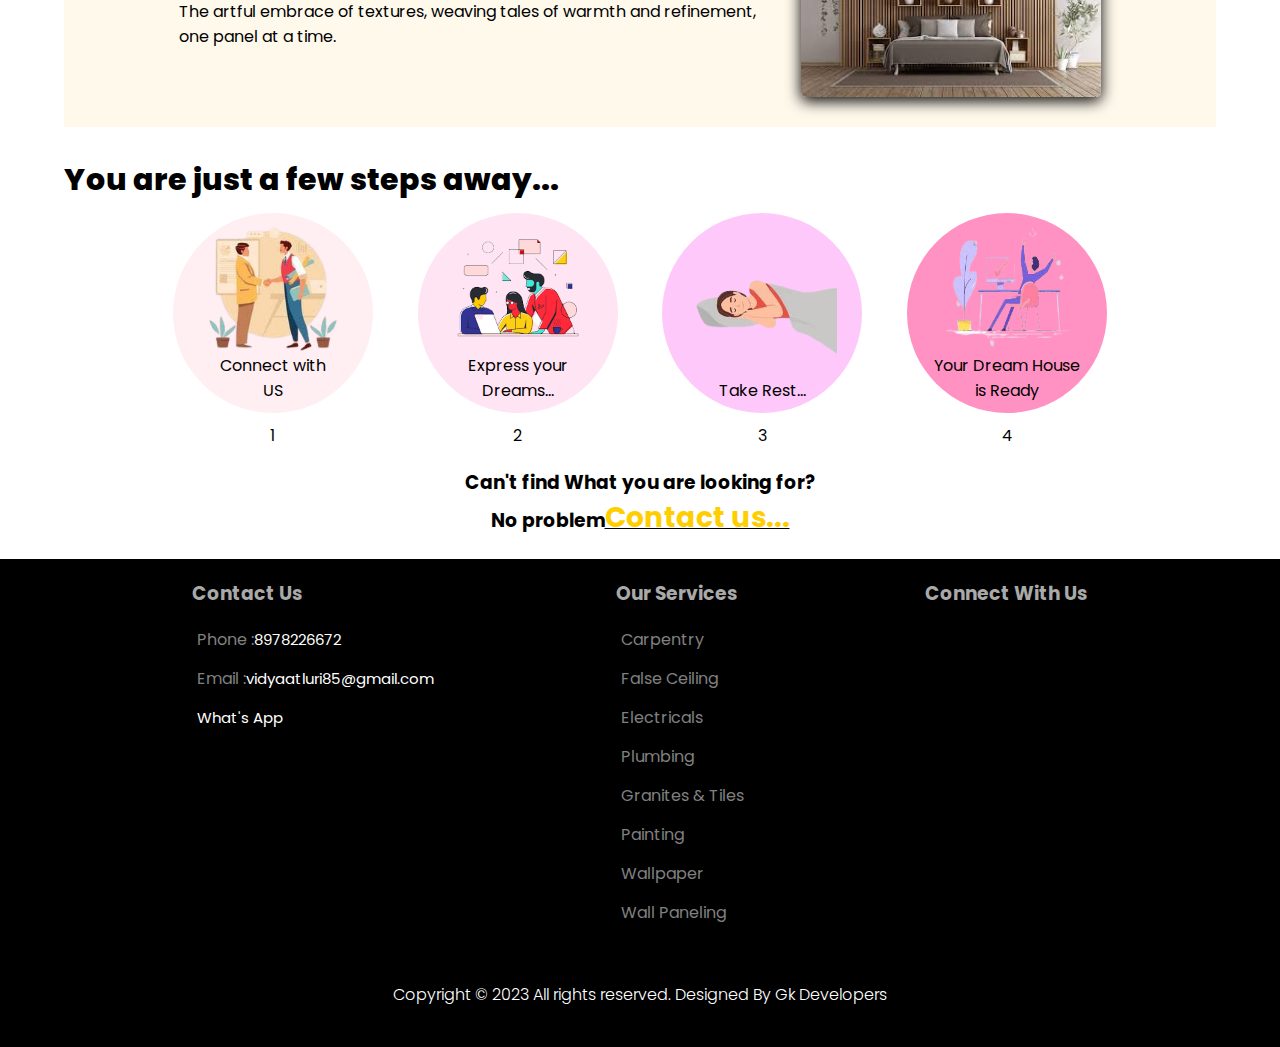
==== commit a1aa0686: "CR:RahulYadav:Resposive form created" ====
--- a/index.html
+++ b/index.html
@@ -4,8 +4,8 @@
 <head>
     <meta charset="UTF-8">
     <meta name="viewport" content="width=device-width, initial-scale=1.0">
-    <meta name="og:title" property="og:title" content="Beautiful Home Spaces">
-    <link rel="canonical" href="">
+    <meta name="og:title" property="og:title" content="Darshan Interio">
+    <link rel="canonical" href="">      
     <meta name="description" content="Beautiful Home Spaces a Place Where you can find Modern solutions for a Modern World. Unlock the Art of Living - Beautiful Home
                 Spaces Awaits Your Imagination. The best Interior designing Platform.">
     <meta name="author" content="GK Developers">
@@ -30,11 +30,11 @@
     <div class="navbar top">
         <div class="nav-main">
             <div id="menuopen" class="nav-menu"><i class="fa-solid fa-bars"></i></div>
-            <div class="nav-logo"><a href="index.html"><img src="images/logo.png" alt="lOGO" width="100%"
+            <div class="nav-logo"><a href="index.html"><img class="responsive" src="images/logo.png" alt="lOGO" width="100%"
                         height="100%"></a></div>
             <div class="brand">
-                <div class="brand-name"><a href="index.html">BEAUTIFUL HOME SPACES</a></div>
-                <div class="brand-quote"><a class="brand-quote" href="index.html">you dream...we create...</a></div>
+                <div class="brand-name"><a href="index.html">Darshan Interio</a></div>
+                <div class="brand-quote"><a class="brand-quote" href="index.html">Crafting your Dream</a></div>
             </div>
         </div>
 
@@ -50,11 +50,57 @@
 
     <div class="main-background home" id="nav">
         <div class="matter">
-            <h1>Beautiful Home Spaces</h1>
-            <p>Welcome to Beautiful Home Spaces, where every space tells a unique story. Unlock the Art of Living - Beautiful Home Spaces Awaits Your Imagination</p>
-            <a href="tel:8978226672">Contact Us&nbsp;<i class="fa-sharp fa-solid fa-phone"></i></a>
-        </div>
-    </div>
+            <!-- <h1>Darshan Interio</h1> -->
+            <h1>Having Trouble Finding The Right <br> Interior Designer?</h1>
+             <p>With Darshan Interio Designs, every space tells a unique symphony of creativity and functionality, <br> transforming spaces into captivating narratives</p>
+            <a href="tel:8978226672">Contact Us&nbsp;<i class="fa-sharp fa-solid fa-phone"></i></a> 
+            
+        </div> 
+
+    </div>
+
+ <!-- ---------------Query form---------------- -->
+
+    <div class="wrapper"> 
+        <h2>Contact us</h2> 
+        <div id="error_message"> 
+
+        </div> 
+        <form action=""
+            id="myform"
+            onsubmit="return validate();"> 
+            <div class="input_field"> 
+                <input type="text"
+                    placeholder="Name"
+                    id="name"> 
+            </div> 
+            <div class="input_field"> 
+                <input type="text"
+                    placeholder="Subject"
+                    id="subject"> 
+            </div> 
+            <div class="input_field"> 
+                <input type="text"
+                    placeholder="Phone"
+                    id="phone"> 
+            </div> 
+            <div class="input_field"> 
+                <input type="text"
+                    placeholder="Email"
+                    id="email"> 
+            </div> 
+            <div class="input_field"> 
+                <textarea placeholder="Message"
+                        id="message"> 
+                </textarea> 
+            </div> 
+            <div class="btn"> 
+            <input type="submit" 
+            value="Book A Free Design 
+Consultation Call"></div> 
+        </form> 
+    </div> 
+    <script src="./js/script.js"></script>
 
 
     <div class="heading">Recent Projects</div>
@@ -270,9 +316,6 @@
     <a href="#top" id="backtotop">
         <i class="fa fa-arrow-up"></i>
     </a>
-
-
-
 
     <div class="connect-with-us">
         <h3>Can't find What you are looking for?<br>No problem<a href="tel:8978226672"><span>Contact us...</span></a>
--- a/css/style.css
+++ b/css/style.css
@@ -1,3 +1,105 @@
+@import url("https://fonts.googleapis.com/css?family=Josefin+Sans");
+
+.wrapper { 
+    position: absolute;
+    top: 50%;
+    left: 50%;
+    transform: translate(-50%, -50%);
+    max-width: 350px;
+    width: 90%; /* Adjust width as needed */
+    background: #fff;
+    padding: 20px; /* Adjust padding as needed */
+    border-radius: 5px;
+    box-shadow: 4px 4px 2px rgba(254, 236, 164, 1);
+} 
+
+.wrapper h2 { 
+	text-align: center; 
+	margin-bottom: 30px; 
+	text-transform: uppercase; 
+	letter-spacing: 1px; 
+	color: #332902; 
+} 
+
+.wrapper .input_field { 
+	margin-bottom: 15px; 
+} 
+
+.wrapper 
+	.input_field 
+	input[type="text"], 
+.wrapper textarea { 
+	border: 1px solid #e0e0e0; 
+	width: 77%; 
+	padding: 15px;
+    margin-left: 10%;
+} 
+
+.wrapper textarea { 
+	resize: none; 
+	height: 100px; 
+} 
+
+.wrapper .btn input[type="submit"] { 
+	border: 20px; 
+	padding: 12px; 
+	width: 80%; 
+	background: #569a4d; 
+	color: #fcfbf7; 
+	text-transform: uppercase; 
+	letter-spacing: 2px; 
+	font-weight: bold; 
+	border-radius: 10px; 
+	cursor: pointer; 
+    margin-left: 10%;
+} 
+
+#error_message { 
+	margin-bottom: 20px; 
+	background: #fe8b8e; 
+	padding: 0px; 
+	text-align: center; 
+	font-size: 14px; 
+	transition: all 0.5s ease; 
+}
+
+@media screen and (max-width: 768px) and (orientation: portrait) {
+    .wrapper {
+        top: calc(50% + 50px); /* Pushing down the form by 50px from the vertical center */
+        left: 50%;
+        transform: translate(-50%, -50%);
+        width: 90%; /* Adjust width as needed */
+        position: relative;
+    }
+
+    .main-background{
+        text-align: center;
+        margin: 10px 0 30px 0;
+        transform: translate(0, -20%);
+    }
+}
+
+@media screen and (min-width: 769px) and (orientation: landscape) {
+    .wrapper {
+        top: 50%;
+        left: auto;
+        right: 0;
+        transform: translate(-10%, -40%);
+    }
+}
+
+/* @media screen and (orientation:landscape) {
+
+    .wrapper {
+        display: flex;
+        z-index: 9;
+    }
+} */
+
+
+/* -----------------------------OLD CSSS------------------------------------------------------ */
+
+
 * {
     margin: 0;
     padding: 0;
@@ -974,8 +1076,8 @@
 
 @media screen and (min-width:992px) and (max-width:1199px) {
     .nav-main .nav-logo {
-        width: 80px;
-        height: 80px;
+        border-radius: 50%;
+        background-color: #ffce00;
     }
 
     .nav-main .brand .brand-name {
